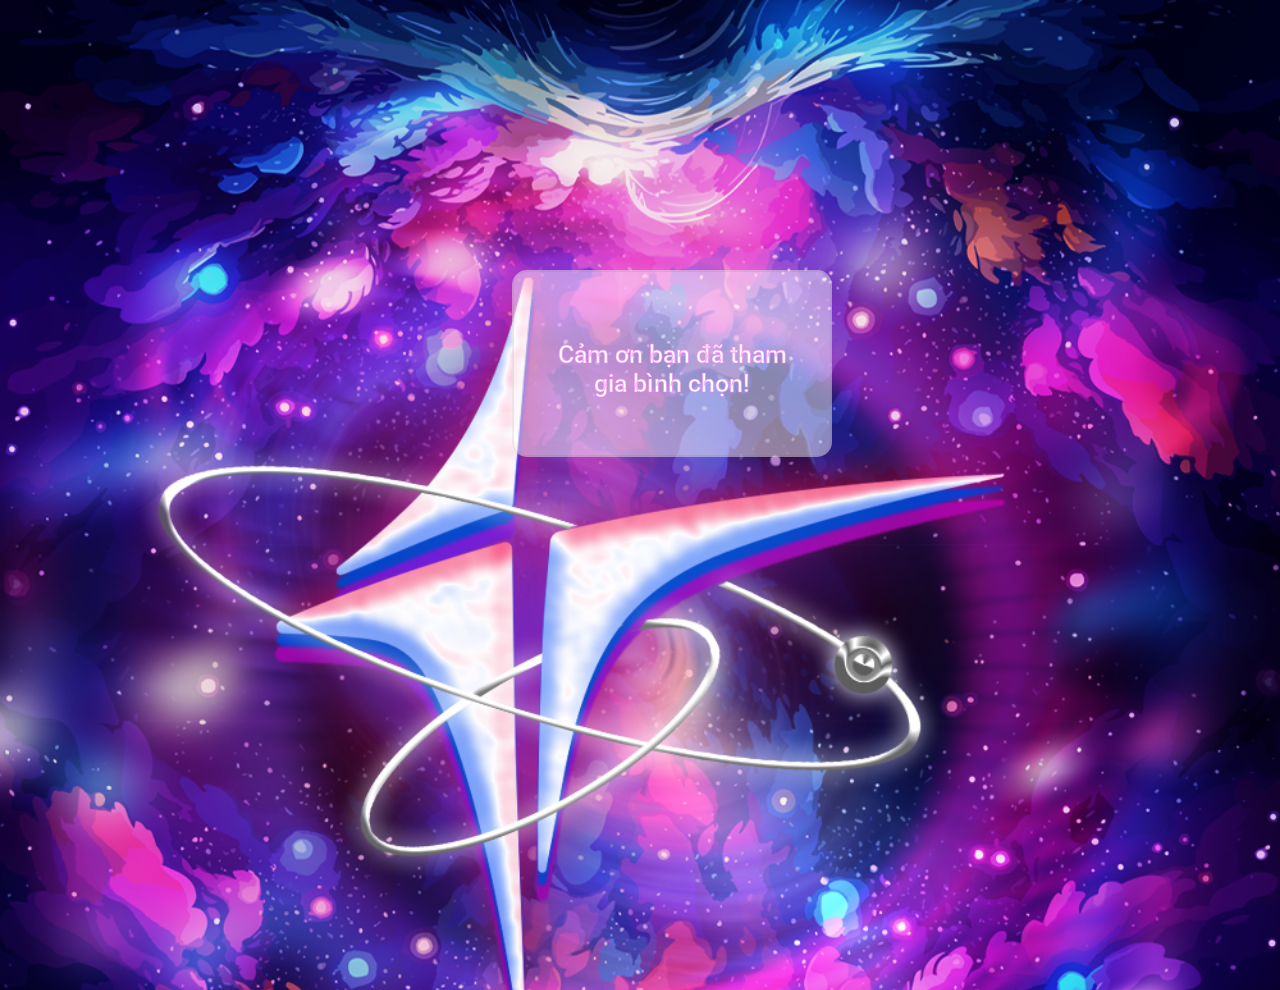
==== block.html @ ea59ec3e "add blockpage" ====
<!DOCTYPE html>
<html lang="en">

<head>
    <meta charset="UTF-8">
    <meta name="viewport" content="width=device-width, initial-scale=1.0">
    <link rel="stylesheet" href="assets/css/style.css">
    <link rel="shortcut icon" href="assets/images/favicon-vote.png" type="image/x-icon">
    <link rel="stylesheet" href="https://cdnjs.cloudflare.com/ajax/libs/font-awesome/6.6.0/css/all.min.css">
    <title>Voting app</title>
</head>

<body>

    <div class="alert">
        <div class="alert--confirm" alert-block>
            <div class="alert--content" content-block>
                Cảm ơn bạn đã tham gia bình chọn!
            </div>
        </div>

        <main class="main">
            <div class="container">
            </div>
        </main>

        <div class="overlay" overlay-ok></div>
    </div>

</body>

</html>
---- assets/css/style.css ----
@import url('https://fonts.googleapis.com/css2?family=Be+Vietnam+Pro:ital,wght@0,100;0,200;0,300;0,400;0,500;0,600;0,700;0,800;0,900;1,100;1,200;1,300;1,400;1,500;1,600;1,700;1,800;1,900&family=Inter:ital,opsz,wght@0,14..32,100..900;1,14..32,100..900&display=swap');
@import url('https://fonts.googleapis.com/css2?family=Be+Vietnam+Pro:ital,wght@0,100;0,200;0,300;0,400;0,500;0,600;0,700;0,800;0,900;1,100;1,200;1,300;1,400;1,500;1,600;1,700;1,800;1,900&family=Inter:ital,opsz,wght@0,14..32,100..900;1,14..32,100..900&family=Roboto:ital,wght@0,100;0,300;0,400;0,500;0,700;0,900;1,100;1,300;1,400;1,500;1,700;1,900&display=swap');

:root {
    --font-primary: "Roboto", sans-serif;
}

* {
    box-sizing: border-box;
}

body {
    margin: 0;
    font-family: var(--font-primary);
    position: relative;
}


.container {
    width: 1200px;
    margin: 0 auto;
}

@media (max-width: 1199.98px) {
    .container {
        width: 960px;
    }
}

@media (max-width: 991.98px) {
    .container {
        width: 720px;
    }
}

@media (max-width: 767.98px) {
    .container {
        width: 540px;

    }
}

@media (max-width: 575.98px) {
    .container {
        width: 100%;
        padding-left: 16px;
        padding-right: 16px;

    }
}

/* End container */

.main {
    background-image: url("/assets/images/background.png");
    background-repeat: no-repeat;
    background-size: cover;
    height: 110vh;
}

@media (max-width: 575.98px) {
    .main {
        background-position: center;
    }
}

@media (max-width: 411.98px) {
    .main {
        height: 120vh;
    }
}

.main__wrap {
    display: flex;
    flex-direction: column;
    gap: 26px;
    padding: 0 16px 49px 16px;
}

.main__title {
    padding-top: 50px;
    margin: 0;
    font-size: 32px;
    font-weight: 900;
    color: white;
    -webkit-text-fill-color: white;
    -webkit-text-stroke: 1px black;
    text-align: center;
}

@media (max-width: 575.98px) {
    .main__title {
        padding-top: 30px;
    }
}

.main__box--songs {
    max-height: 520px;
    border-radius: 15px;
    backdrop-filter: blur(9px);
    overflow-y: auto;
}

@media (max-width: 575.98px) {
    .main__box--songs {
        max-height: 500px;
    }
}

.main__box--songs::-webkit-scrollbar {
    width: 0;

}

.main_box--content {
    background: #FFFFFFAB;
    padding: 0 40px;
}

@media (max-width: 575.98px) {
    .main_box--content {
        padding: 0 16px;
    }
}

.main_box--content ul {
    margin: 0;
    padding: 15px 0 10px 0;
    list-style: none;
    display: flex;
    flex-direction: column;
    gap: 10px;
}

.main_box--content ul li {
    border-bottom: 1px solid #000;
    padding-bottom: 12px;
    display: block;
}

.main_box--content ul li:last-child {
    border-bottom: none;
}

/* custom checkbox */

.main__box-content--form {
    display: flex;
    justify-content: space-between;
    align-items: center;
    height: 100%;
}

.main__box-content--form label:first-child {
    display: inline-block;
    font-size: 16px;
    font-weight: 500;
    color: #16035B;
    flex: 1;
}

.main__box-content--form input {
    display: inline-block;
}

/* Ẩn checkbox mặc định */
input[type="checkbox"] {
    display: none;
}

/* Tạo hình dạng cho checkbox tùy chỉnh */
.custom-checkbox {
    display: inline-block;
    width: 24px;
    height: 24px;
    border: 2px solid #16035B;
    border-radius: 50%;
    /* Làm tròn checkbox */
    position: relative;
    cursor: pointer;
    transition: background-color 0.3s ease;
}

/* Ẩn icon Font Awesome mặc định */
.custom-checkbox i {
    display: none;
    position: absolute;
    top: 50%;
    left: 50%;
    transform: translate(-50%, -50%);
    color: #17FF32;
    font-size: 17px;
}

/* Khi checkbox được chọn */
input[type="checkbox"]:checked+.custom-checkbox {
    background: linear-gradient(90deg, #FF8AF3 0%, #9286FF 100%);
    border-color: #ffffff;
}

input[type="checkbox"]:disabled+.custom-checkbox {
    background-color: #C2C2C2;
    border-color: #fdfdfd;
}

/* Hiển thị icon khi checkbox được chọn */
input[type="checkbox"]:checked+.custom-checkbox i {
    display: inline-block;
}


/* end custom checkbox */

.main__box--title {
    text-align: center;
    padding: 9px 16px;
    background: linear-gradient(90deg, rgba(255, 6, 230, 0.5) 0%, rgba(29, 4, 255, 0.5) 100%);
    border: 1px solid #FFFFFF;
    border-radius: 15px 15px 0 0;
    font-weight: 500;
    font-size: 16px;
    color: white;
}

.main__box--radious-none {
    border-radius: 0;
}

.main__button--vote {
    padding: 14px 28px;
    border-radius: 30px;
    border: none;
    background: linear-gradient(90deg, #FF8AF3 0%, #9286FF 100%);
    box-shadow: 0px 4px 4px 0px #00000040;
    font-size: 12px;
    font-weight: 700;
    text-align: center;
    color: white;
    cursor: pointer;
}

.main__button--vote h2 {
    margin: 0;
    padding: 0;
    text-shadow: 2px 2px #5c5b5b;
}

/* alert */
.alert {
    position: absolute;
    width: 100%;
    height: 100%;
}

.overlay {
    position: absolute;
    top: 0;
    left: 0;
    width: 100%;
    height: 100%;
    background-color: #000000b3;
    cursor: pointer;
    z-index: 99;
}

.alert--confirm {
    position: fixed;
    top: 30%;
    left: 40%;
    width: 320px;
    background: #FFFFFF7A;
    border: 2px solid #5959591A;
    display: inline-flex;
    flex-direction: column;
    gap: 52px;
    padding: 68px 25px 25px 25px;
    border-radius: 15px;
    z-index: 999;
}


@media (max-width: 991.98px) {
    .alert--confirm {
        top: 25%;
        left: 32%;
    }
}

@media (max-width: 767.98px) {
    .alert--confirm {
        top: 40%;
        left: 24%;
    }
}

@media (max-width: 575.98px) {
    .alert--confirm {
        top: 40%;
        left: 16%;
    }
}

@media (max-width: 541.98px) {
    .alert--confirm {
        top: 24%;
        left: 10%;
        width: 80%;
    }
}


.alert--content {
    font-size: 20px;
    font-weight: 500;
    align-items: center;
    -webkit-text-fill-color: white;
    -webkit-text-stroke: 1px #FA7CF28C;
}

.alert-action {
    display: flex;
    justify-content: space-between;
    align-items: center;
}

.alert__button--cancel {
    padding: 14px 41px;
    width: 120px;
    color: white;
    font-size: 14px;
    font-weight: 700;
    text-shadow: 2px 2px #5c5b5b;
    border: 1px solid #FFFFFF;
    background-color: transparent;
    border-radius: 30px;
    cursor: pointer;
}

.alert__button--confirm {
    padding: 14px 20px;
    width: 120px;
    color: white;
    font-size: 14px;
    font-weight: 700;
    text-shadow: 2px 2px #5c5b5b;
    border: 1px solid #FFFFFF;
    background: linear-gradient(90deg, #FF8AF3 0%, #9286FF 100%);
    border-radius: 30px;
    cursor: pointer;
}

[content-ok] {
    text-align: center;
}

[button-ok] {
    width: 100%;
}

[alert-ok],
[alert-confirm] {
    display: none;
}

.alert--error {
    position: fixed;
    top: 10px;
    right: 20px;
    display: flex;
    flex-direction: column;
    gap: 10px;
    z-index: 9999;
}

.alert--error .alert--error__item {
    background-color: rgba(190, 92, 92, 0.63);
    color: white;
    padding: 12px 28px;
    border-radius: 8px;
    font-size: 16px;
    font-weight: 500;
    display: flex;
    gap: 20px;
    align-items: center;
}

.alert-close {
    cursor: pointer;
    padding: 5px;
}

.alert-close:hover {
    color: #FF8AF3;
}

[content-block] {
    padding-bottom: 32px;
    font-size: 25px;
    text-align: center;
}

[button-block] {
    display: block;
}

/* end alert */

.quantity-vote {
    display: flex;
    justify-content: space-between;
    align-items: center;
    color: white;
    border: 1px solid #FFFFFF;
    padding: 5px;
    border-radius: 8px;
}

[list-performer] li:first-child {
    background: linear-gradient(90deg, #FF8AF3 0%, #9286FF 100%);
    background-size: 200% 100%;
    animation: gradient-move 0.5s infinite;
    border-radius: 8px 8px 0 0;
    padding: 5px 0 0 0;
    
}

[list-performer] li:first-child label {
    color: white;
    font-weight: 500;
    font-size: 16px;
    text-align: center;
}

@keyframes gradient-move {
    0% {
        background-position: 0% 50%;
    }

    100% {
        background-position: 100% 50%;
    }
}
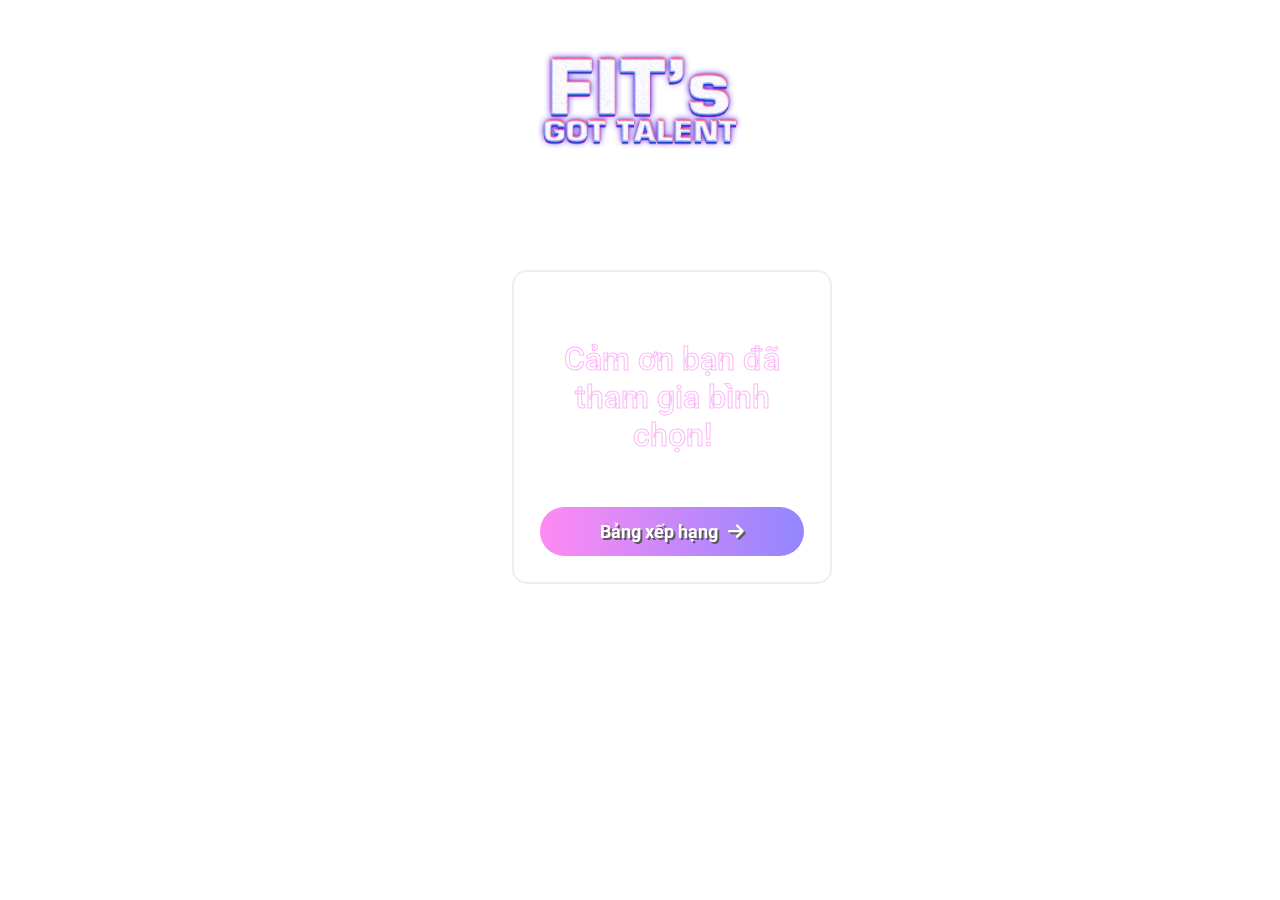
==== commit 425312d4: "fix method votting" ====
--- a/block.html
+++ b/block.html
@@ -5,7 +5,7 @@
     <meta charset="UTF-8">
     <meta name="viewport" content="width=device-width, initial-scale=1.0">
     <link rel="stylesheet" href="assets/css/style.css">
-    <link rel="shortcut icon" href="assets/images/favicon-vote.png" type="image/x-icon">
+    <link rel="shortcut icon" href="assets/images/favicon.ico" type="image/x-icon">
     <link rel="stylesheet" href="https://cdnjs.cloudflare.com/ajax/libs/font-awesome/6.6.0/css/all.min.css">
     <title>Voting app</title>
 </head>
@@ -17,16 +17,32 @@
             <div class="alert--content" content-block>
                 Cảm ơn bạn đã tham gia bình chọn!
             </div>
+
+            <a href="ranking.html" class="alert--link">
+                Bảng xếp hạng
+                <i class="fa-solid fa-arrow-right"></i>
+            </a>
+
         </div>
 
-        <main class="main">
+        <main class="main" id="background">
             <div class="container">
+                <div class="main__logo--wrap">
+                    <div class="main__logo">
+                        <img src="assets/images/FIT’s GOT TALENT.png" alt="">
+                    </div>
+                </div>
             </div>
         </main>
 
         <div class="overlay" overlay-ok></div>
     </div>
 
+    <script>
+        window.addEventListener("load", function () {
+            document.getElementById("background").style.backgroundImage = "url('/assets/images/BackGroupDesktop.png')";
+        });
+    </script>
 </body>
 
 </html>--- a/assets/css/style.css
+++ b/assets/css/style.css
@@ -52,21 +52,40 @@
 /* End container */
 
 .main {
-    background-image: url("/assets/images/background.png");
+    background-image: url("/assets/images/BackGroupDesktop.png");
     background-repeat: no-repeat;
     background-size: cover;
-    height: 110vh;
-}
-
-@media (max-width: 575.98px) {
+    padding-top: 50px;
+    background-position: center;
+    height: 100vh;
+}
+
+@media (max-width: 1023.98px) {
     .main {
+        height: 100vh;
+    }
+}
+
+
+@media (max-width: 767.98px) {
+    .main {
+        height: 100vh;
+    }
+}
+
+@media (max-width: 575.98px) {
+    .main {
+        background: linear-gradient(135deg, #e2e2e2, #cfcfcf);
+        background-image: url("/assets/images/PHONEBACKGROUP.png");
+        background-repeat: no-repeat;
+        background-size: cover;
         background-position: center;
     }
 }
 
-@media (max-width: 411.98px) {
+@media (max-width: 376.98px) {
     .main {
-        height: 120vh;
+        height: 100vh;
     }
 }
 
@@ -74,18 +93,77 @@
     display: flex;
     flex-direction: column;
     gap: 26px;
-    padding: 0 16px 49px 16px;
-}
+    padding: 26px 16px 0px 16px;
+    z-index: 9;
+    position: relative;
+}
+
+@media (max-width: 575.98px) {
+    .main__wrap {
+        padding: 16px 16px 0px 16px;
+        z-index: 9;
+        position: relative;
+    }
+}
+
+.main__logo--wrap {
+    display: flex;
+    justify-content: center;
+    align-items: center;
+    position: relative;
+    z-index: 9;
+}
+
+.main__logo {
+    display: flex;
+    width: 400px;
+    height: 100px;
+    aspect-ratio: 2/1;
+}
+
+@media (max-width: 575.98px) {
+    .main__logo {
+        display: flex;
+        width: 400px;
+        height: 80px;
+        aspect-ratio: 2/1;
+    }
+}
+
+.main__logo img {
+    width: 100%;
+    height: 100%;
+    object-fit: contain;
+}
+
 
 .main__title {
-    padding-top: 50px;
     margin: 0;
-    font-size: 32px;
-    font-weight: 900;
-    color: white;
-    -webkit-text-fill-color: white;
-    -webkit-text-stroke: 1px black;
+    text-transform: uppercase;
+    background-image: linear-gradient(-225deg,
+            #FF8AF3 0%,
+            #ffffff 50%,
+            #9286FF 100%);
+    background-size: auto auto;
+    background-clip: border-box;
+    background-size: 200% auto;
+    color: #fff;
+    background-clip: text;
+    text-fill-color: transparent;
+    -webkit-background-clip: text;
+    -webkit-text-fill-color: transparent;
+    animation: textclip 1s linear infinite;
+    display: inline-block;
+    font-size: 36px;
+    font-weight: 700;
     text-align: center;
+}
+
+/* comment demo */
+@keyframes textclip {
+    to {
+        background-position: 200% center;
+    }
 }
 
 @media (max-width: 575.98px) {
@@ -93,6 +171,8 @@
         padding-top: 30px;
     }
 }
+
+/*End comment demo */
 
 .main__box--songs {
     max-height: 520px;
@@ -103,7 +183,13 @@
 
 @media (max-width: 575.98px) {
     .main__box--songs {
-        max-height: 500px;
+        max-height: 450px;
+    }
+}
+
+@media (max-width: 411.98px) {
+    .main__box--songs {
+        max-height: 400px;
     }
 }
 
@@ -138,9 +224,9 @@
     display: block;
 }
 
-.main_box--content ul li:last-child {
+/* .main_box--content ul li:last-child {
     border-bottom: none;
-}
+} */
 
 /* custom checkbox */
 
@@ -149,6 +235,21 @@
     justify-content: space-between;
     align-items: center;
     height: 100%;
+}
+
+.main__box-content--form .item--award {
+    width: 50px;
+    height: 50px;
+    aspect-ratio: 1/1;
+}
+
+.main__box-content--form .item--award img {
+    width: 100%;
+    height: 100%;
+}
+
+.performer-item:nth-child(n+2) .item--award {
+    display: none;
 }
 
 .main__box-content--form label:first-child {
@@ -158,6 +259,7 @@
     color: #16035B;
     flex: 1;
 }
+
 
 .main__box-content--form input {
     display: inline-block;
@@ -275,7 +377,29 @@
     gap: 52px;
     padding: 68px 25px 25px 25px;
     border-radius: 15px;
-    z-index: 999;
+    z-index: 99999;
+}
+
+.alert--link {
+    display: inline-block;
+    color: white;
+    text-decoration: none;
+    padding: 14px 0px 14px 0px;
+    font-size: 18px;
+    font-weight: 700;
+    text-shadow: 2px 2px #5c5b5b;
+    border: 1px solid #FFFFFF;
+    background: linear-gradient(90deg, #FF8AF3 0%, #9286FF 100%);
+    border-radius: 30px;
+    cursor: pointer;
+    display: flex;
+    justify-content: center;
+    align-items: center;
+    gap: 10px;
+}
+
+.alert--link i {
+    color: white;
 }
 
 
@@ -302,7 +426,7 @@
 
 @media (max-width: 541.98px) {
     .alert--confirm {
-        top: 24%;
+        top: 28%;
         left: 10%;
         width: 80%;
     }
@@ -312,7 +436,7 @@
 .alert--content {
     font-size: 20px;
     font-weight: 500;
-    align-items: center;
+    text-align: center;
     -webkit-text-fill-color: white;
     -webkit-text-stroke: 1px #FA7CF28C;
 }
@@ -369,7 +493,7 @@
     display: flex;
     flex-direction: column;
     gap: 10px;
-    z-index: 9999;
+    z-index: 99999;
 }
 
 .alert--error .alert--error__item {
@@ -394,8 +518,7 @@
 }
 
 [content-block] {
-    padding-bottom: 32px;
-    font-size: 25px;
+    font-size: 32px;
     text-align: center;
 }
 
@@ -404,32 +527,124 @@
 }
 
 /* end alert */
+.performer--name {
+    color: #16035B;
+    font-size: 18px;
+    font-weight: 700;
+}
+
+@media (max-width: 768.98px) {
+    .performer--name {
+        color: white;
+    }
+}
 
 .quantity-vote {
     display: flex;
     justify-content: space-between;
     align-items: center;
-    color: white;
-    border: 1px solid #FFFFFF;
+    color: #16035B;
     padding: 5px;
     border-radius: 8px;
-}
-
-[list-performer] li:first-child {
-    background: linear-gradient(90deg, #FF8AF3 0%, #9286FF 100%);
-    background-size: 200% 100%;
-    animation: gradient-move 0.5s infinite;
-    border-radius: 8px 8px 0 0;
-    padding: 5px 0 0 0;
-    
-}
-
-[list-performer] li:first-child label {
-    color: white;
-    font-weight: 500;
-    font-size: 16px;
-    text-align: center;
-}
+    font-weight: 700;
+}
+
+@media (max-width: 768.98px) {
+    .main__box--songs-item ul {
+        display: flex;
+        flex-direction: column;
+        gap: 10px;
+        list-style: none;
+        padding: 0;
+        margin: 0;
+    }
+
+    .main__box--songs-item ul li {
+        padding: 16px;
+        border-radius: 8px;
+    }
+
+    [list-performer] li:first-child {
+        background: linear-gradient(90deg, #FF8AF3 0%, #9286FF 100%);
+        background-size: 200% 100%;
+        animation: gradient-move 0.5s infinite;
+        border-radius: 8px;
+
+    }
+
+    [list-performer] li label:last-child,
+    [list-performer] li label:first-child {
+        color: white;
+    }
+
+    [list-performer] li:first-child label {
+        color: white;
+        font-weight: 500;
+        font-size: 16px;
+        text-align: center;
+    }
+}
+
+.main__title--mobile {
+    display: none;
+}
+
+.main__title--desktop {
+    display: none;
+}
+
+@media (max-width: 768.98px) {
+    .main__title--mobile {
+        display: block;
+    }
+}
+
+@media (min-width: 768.98px) {
+    .main__box--songs {
+        max-height: 380px;
+    }
+
+    .main__title--desktop {
+        display: block;
+    }
+
+}
+
+@media (min-width: 768.98px) {
+    .main__box--songs-item ul {
+        display: flex;
+        flex-direction: column;
+        gap: 10px;
+        list-style: none;
+        padding: 0;
+        margin: 0;
+    }
+
+    .main__box--songs-item ul li {
+        padding: 16px;
+        border-radius: 8px;
+        background: #FFFFFFB8;
+        backdrop-filter: blur(12px);
+        border: 1px solid #FFFFFF1A
+    }
+
+    .main__box--songs-item ul li::before {
+        content: '';
+        position: absolute;
+        top: 0;
+        left: 0;
+        width: var(--progress-width);
+        height: 100%;
+        z-index: -1;
+        background: linear-gradient(90deg, #FF8AF3 0%, #9286FF 100%);
+        background-size: 200% 100%;
+        animation: gradient-move 0.5s infinite;
+        border-radius: 8px;
+        transition: width 0.1s linear;
+    }
+}
+
+/* comment demo */
 
 @keyframes gradient-move {
     0% {
@@ -439,4 +654,34 @@
     100% {
         background-position: 100% 50%;
     }
-}+}
+
+/* End comment demo */
+
+
+/* congratulations */
+#canvas {
+    position: absolute;
+    top: 0;
+    left: 0;
+    width: 100%;
+    height: 100%;
+    opacity: 0.5;
+}
+
+/* countdown */
+.countdown {
+    position: absolute;
+    display: inline-flex;
+    /* padding: 10px 20px; */
+    top: 0px;
+    right: 0px;
+    background: linear-gradient(90deg, rgba(255, 6, 230, 0.5) 0%, rgba(29, 4, 255, 0.5) 100%);
+    border: 1px solid #FFFFFF;
+    font-weight: 900;
+    font-size: 18px;
+    -webkit-text-fill-color: white;
+    -webkit-text-stroke: 1px #FA7CF28C;
+}
+
+/* End countdown */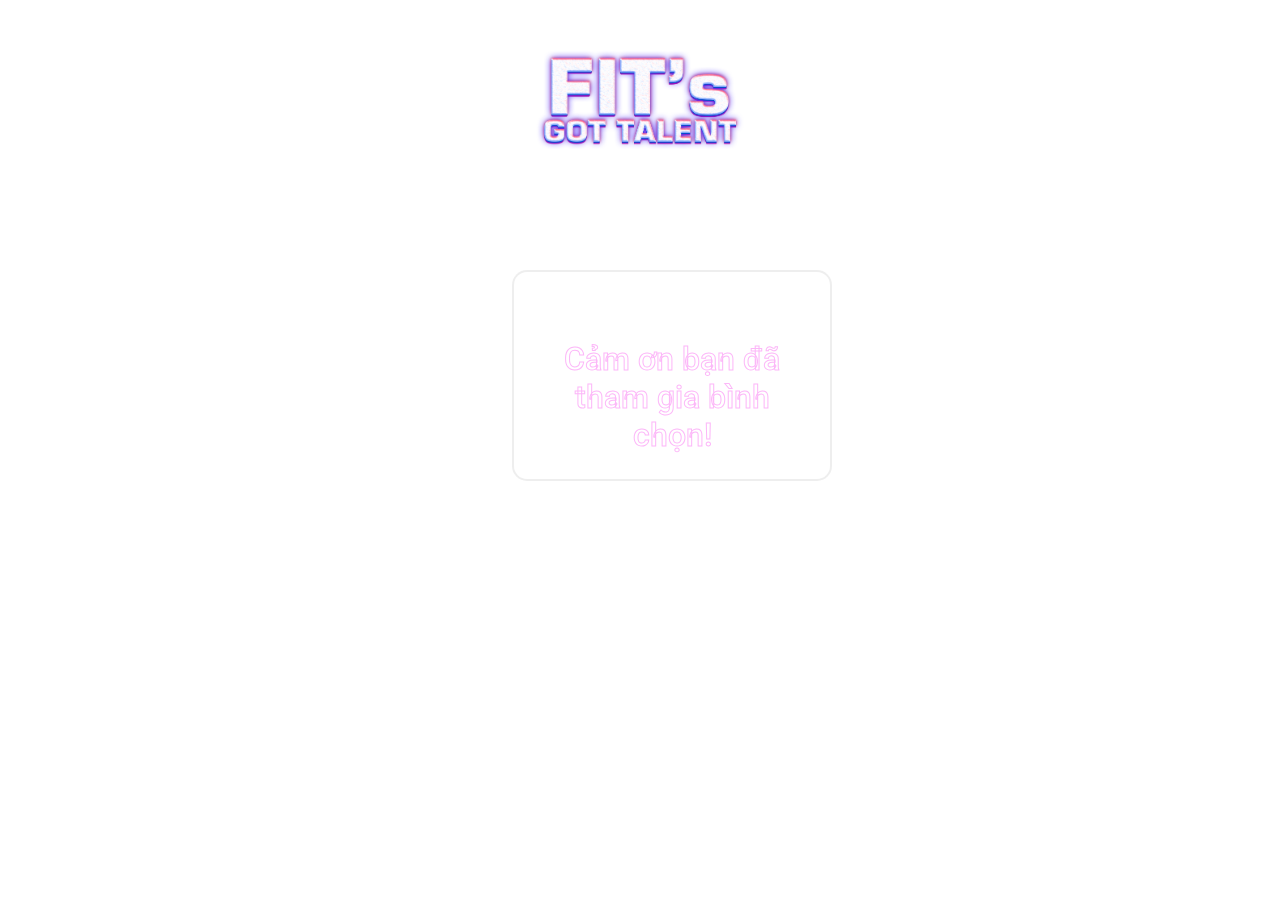
==== commit 0f0e36c3: "block" ====
--- a/block.html
+++ b/block.html
@@ -4,10 +4,14 @@
 <head>
     <meta charset="UTF-8">
     <meta name="viewport" content="width=device-width, initial-scale=1.0">
+    <meta name="description"
+        content="Trang web được phát triển bởi Ban Công Nghệ">
+    <meta name="keywords" content="Công nghệ, lập trình web, vote ">
+    <meta name="author" content="Trần Tuấn Hưng">
     <link rel="stylesheet" href="assets/css/style.css">
     <link rel="shortcut icon" href="assets/images/favicon.ico" type="image/x-icon">
     <link rel="stylesheet" href="https://cdnjs.cloudflare.com/ajax/libs/font-awesome/6.6.0/css/all.min.css">
-    <title>Voting app</title>
+    <title>BAN CÔNG NGHỆ</title>
 </head>
 
 <body>
@@ -18,10 +22,10 @@
                 Cảm ơn bạn đã tham gia bình chọn!
             </div>
 
-            <a href="ranking.html" class="alert--link">
+            <!-- <a href="ranking.html" class="alert--link">
                 Bảng xếp hạng
                 <i class="fa-solid fa-arrow-right"></i>
-            </a>
+            </a> -->
 
         </div>
 
--- a/assets/css/style.css
+++ b/assets/css/style.css
@@ -76,7 +76,7 @@
 @media (max-width: 575.98px) {
     .main {
         background: linear-gradient(135deg, #e2e2e2, #cfcfcf);
-        background-image: url("/assets/images/PHONEBACKGROUP.png");
+        background-image: url("/assets/images/PHONEBACKGROUP.jpg");
         background-repeat: no-repeat;
         background-size: cover;
         background-position: center;
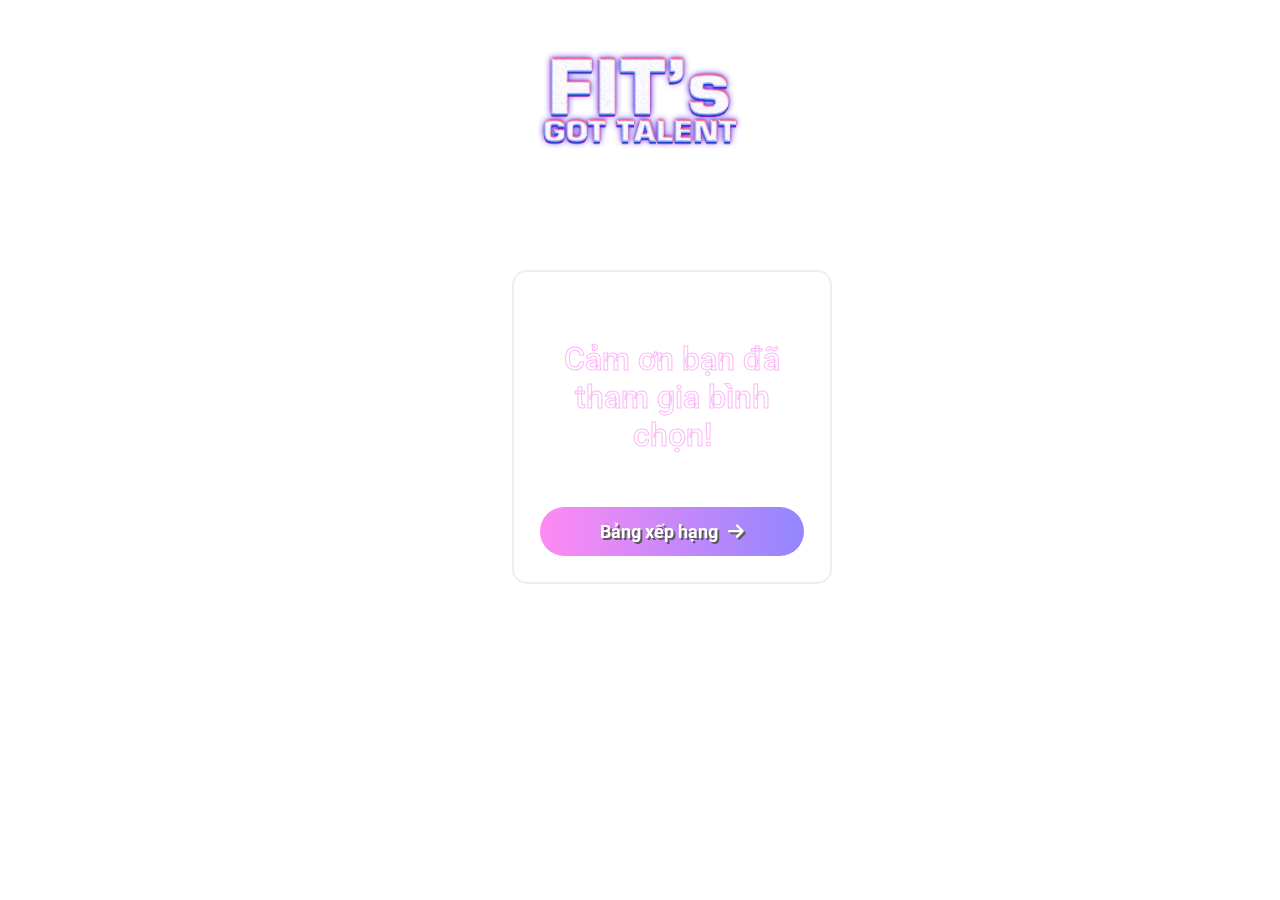
==== commit 76e63bde: "remove block" ====
--- a/block.html
+++ b/block.html
@@ -22,10 +22,10 @@
                 Cảm ơn bạn đã tham gia bình chọn!
             </div>
 
-            <!-- <a href="ranking.html" class="alert--link">
+            <a href="ranking.html" class="alert--link">
                 Bảng xếp hạng
                 <i class="fa-solid fa-arrow-right"></i>
-            </a> -->
+            </a>
 
         </div>
 
